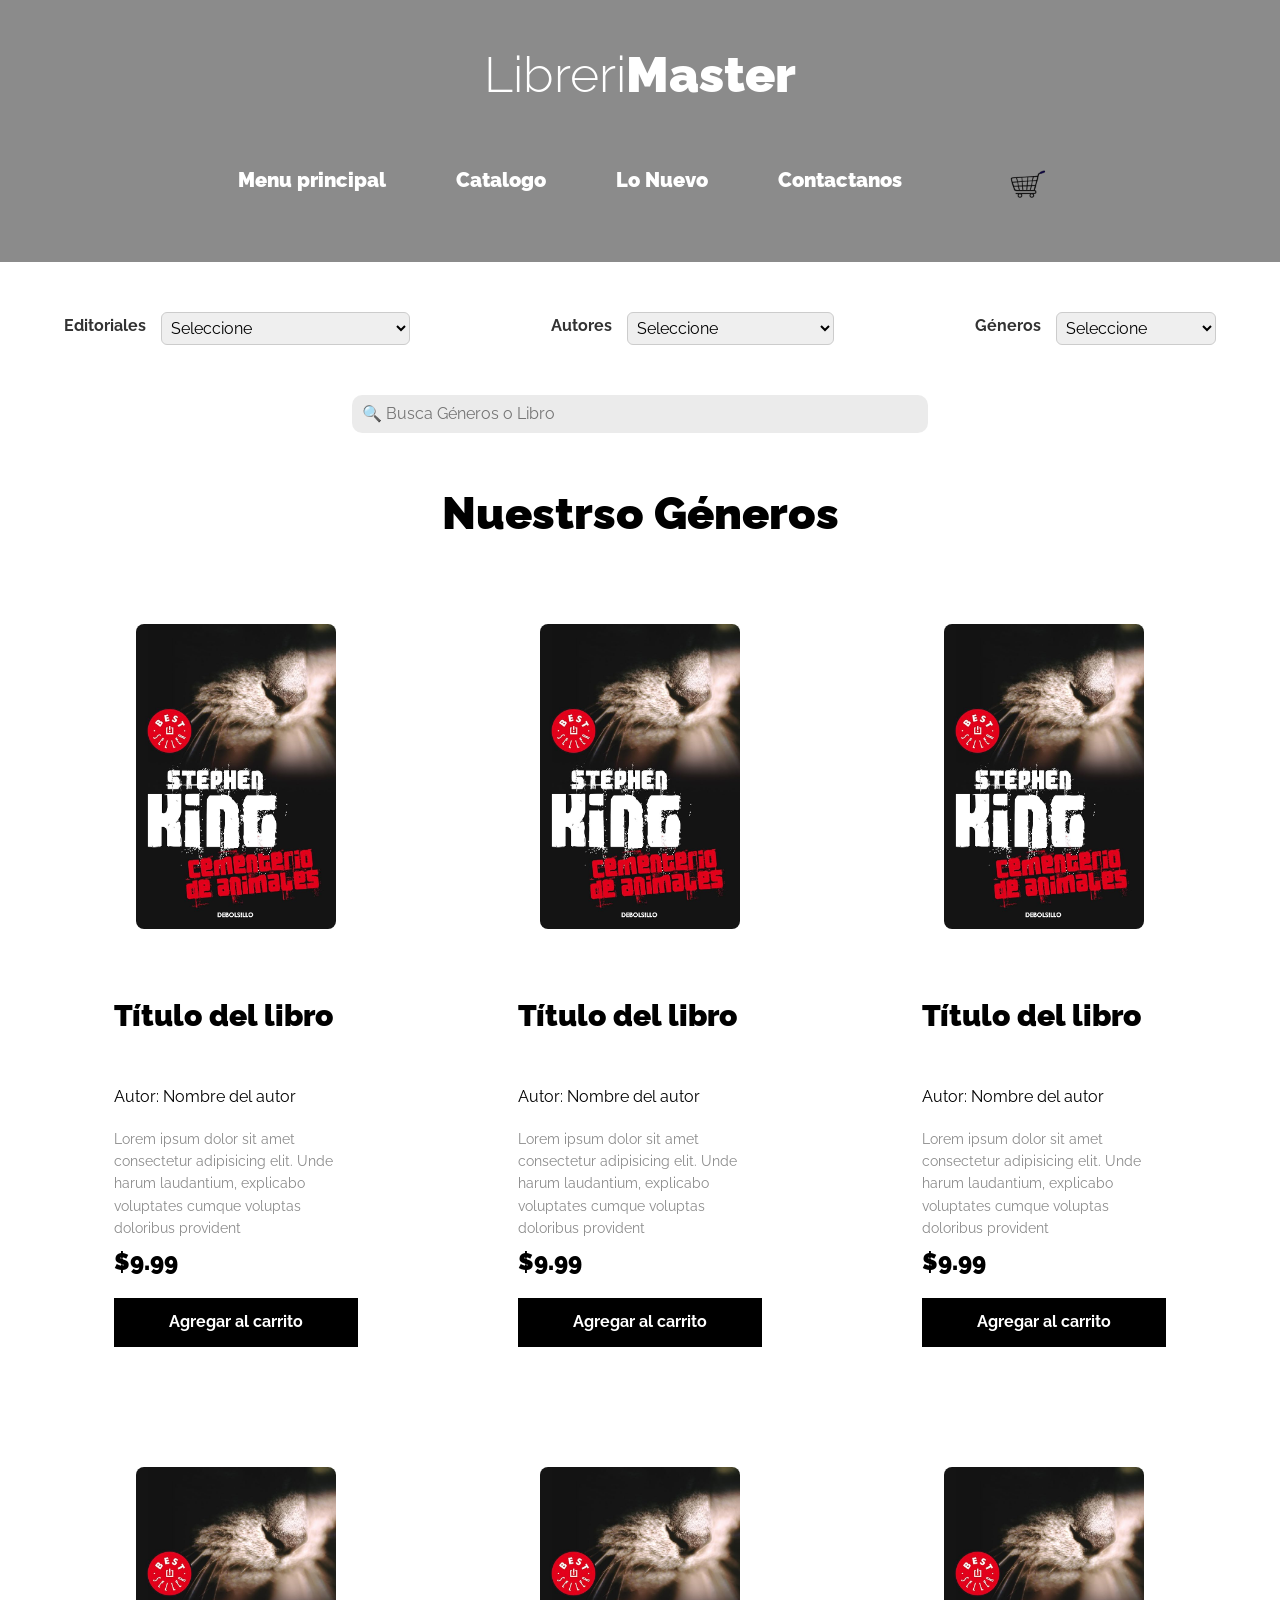
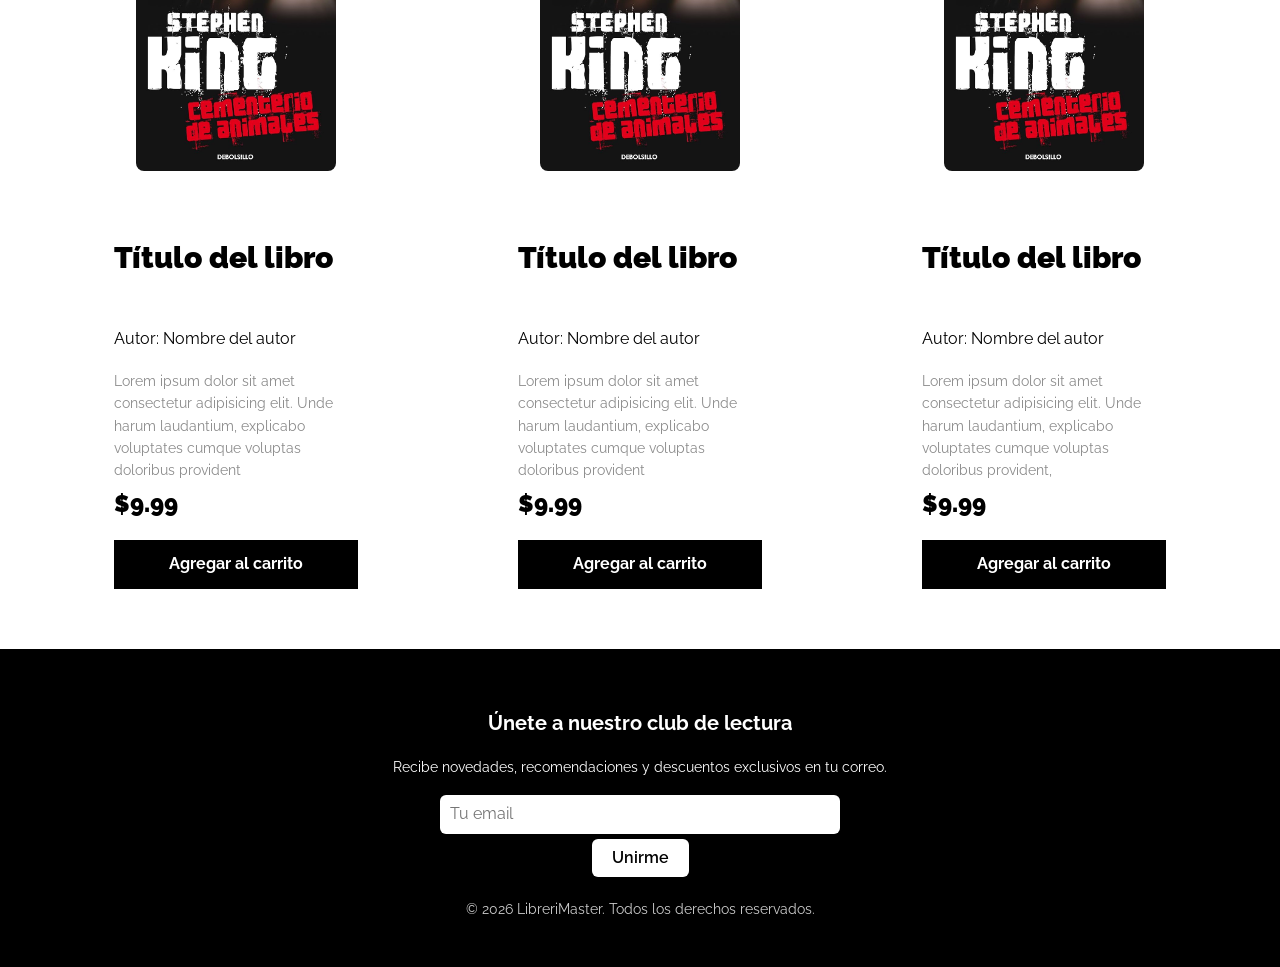
==== Catalogo.html @ dfc2a50f "feat: commit 2" ====
<!DOCTYPE html>
<html lang="en">
<head>
    <meta charset="UTF-8">
    <meta name="viewport" content="width=device-width, initial-scale=1.0">
     <link rel="stylesheet" href="./css/normalize.css">
     <link rel="preconnect" href="https://fonts.googleapis.com">
    <link rel="preconnect" href="https://fonts.gstatic.com" crossorigin>
    <link href="https://fonts.googleapis.com/css2?family=Raleway:ital,wght@0,100..900;1,100..900&display=swap" rel="stylesheet">
    <link rel="stylesheet" href="./css/style.css">
    <title>Document</title>
</head>
<body>
    <header class="contacto-header">
        <div class="contenedor-contacto">
            <div class="barra-contacto">

                <div class="logo">
                    <h1 class="nombre-sitio contacto-title">Libreri<span>Master</span></h1>
                </div>

                <div class="menu">
                    <nav class="navegacion-contacto mt-3">
                        <a class="link-contacto" href="./index.html">Menu principal</a>
                        <a class="link-contacto" href="#">Catalogo</a>
                        <a class="link-contacto" href="#">Lo Nuevo</a>
                        <a class="link-contacto" href="./contacto.html">Contactanos</a>

                    <div class="contenedor-carrito">
                          <ul>
                        <li class="submenu">
                                <img src="./img/7323211845d8baf15fabb4767b88c1b1-removebg-preview.png" width="60px" id="img-carrito">
                                <div id="carrito">
                                        
                                        <table id="lista-carrito" class="u-full-width">
                                            <thead>
                                                <tr>
                                                    <th>Imagen</th>
                                                    <th>Nombre</th>
                                                    <th>Precio</th>
                                                    <th>Cantidad</th>
                                                    <th></th>
                                                </tr>
                                            </thead>
                                            <tbody></tbody>
                                        </table>
                                        
                                          <!-- <a href="#" id="vaciar-carrito" class="button u-full-width">Vaciar Carrito</a> -->
                                          <a href="#"  class="ver-carrito">Ver Carrito</a>
                                       
                                        
                                </div>
                        </li>
                 </ul>
                   </div> <!-- carro  -->
                    </nav>

                

                </div>
            </div>
    </div>
        </div>

      
    </header>

     <section class="contenedor">
        <div class="productos">
            <div class="seleccion">
                   <div class="seleccion_filter">
                    <label for="editorial">Editoriales</label>
                    <select class="u-full-width" id="editorial">
                        <option value="">Seleccione</option>
                        <option value="Penguin Random House">Penguin Random House</option>
                        <option value="Planeta">Planeta</option>
                        <option value="Alfaguara">Alfaguara</option>
                        <option value="Anagrama">Anagrama</option>
                        <option value="Seix Barral">Seix Barral</option>
                        <option value="Siglo XXI Editores">Siglo XXI Editores</option>
                        <option value="Fondo de Cultura Económica">Fondo de Cultura Económica</option>
                        <option value="Sudamericana">Sudamericana</option>
                        <option value="Minotauro">Minotauro</option>
                        <option value="Debolsillo">Debolsillo</option>
                        <option value="Scribner">Scribner</option>
                        <option value="Alba">Alba</option>
                        <option value="Emu">Emu</option>
                    </select>
                </div>

                <div class="seleccion_filter">
                    <label for="autor">Autores</label>
                    <select class="u-full-width" id="autor">
                        <option value="">Seleccione</option>
                        <option value="Gabriel García Márquez">Gabriel García Márquez</option>
                        <option value="Mario Vargas Llosa">Mario Vargas Llosa</option>
                        <option value="Julio Cortázar">Julio Cortázar</option>
                        <option value="Jorge Luis Borges">Jorge Luis Borges</option>
                        <option value="Juan Rulfo">Juan Rulfo</option>
                        <option value="Ramon Amaya Amador">Ramon Amaya Amador</option>
                        <option value="Pablo Neruda">Pablo Neruda</option>
                        <option value="Stephen King">Stephen King</option>
                        <option value="H.P. Lovecraft">H.P. Lovecraft</option>
                        <option value="Carlos Ruiz Zafón">Carlos Ruiz Zafón</option>
                    </select>
                </div>

                <div class="seleccion_filter">
                    <label for="genero">Géneros</label>
                    <select class="u-full-width" id="genero">
                        <option value="">Seleccione</option>
                        <option value="Novela">Novela</option>
                        <option value="Ciencia ficción">Ciencia ficción</option>
                        <option value="Fantasía">Fantasía</option>
                        <option value="Terror">Terror</option>
                        <option value="Misterio">Misterio</option>
                        <option value="Suspenso">Suspenso</option>
                        <option value="Romance">Romance</option>
                        <option value="Historia">Historia</option>
                        <option value="Biografía">Biografía</option>
                        <!-- <option value="Poesía">Poesía</option> -->
                        <!-- <option value="Ensayo">Ensayo</option> -->
                        <option value="Autoayuda">Autoayuda</option>
                        <option value="Filosofía">Filosofía</option>
                        <option value="Literatura clásica">Literatura clásica</option>
                        <option value="Realismo mágico">Realismo mágico</option>
                    </select>
                </div>

                </div>
            <input class="input_buscar" type="text" name="" id="" placeholder="🔍 Busca Géneros o Libro">
            <h2 class="productos__heading">Nuestrso Géneros</h2>
                
            <div class="producto__grid">
                

                <div class="producto"> <!-- producto -->
                  <a href="./chatGptExample.html" class="producto__link">
                  <a href="./chatGptExample.html" class="producto__link">
                    <img class="producto__imagen" src="./img/81I0-9qHm6L._AC_UF894,1000_QL80_.jpg" alt="cementerio de animales">
                  </a>                  </a>
                  <div class="producto__contenido">
                    <h3 class="producto__nombre">Título del libro</h3>
                    <p class="producto__autor">Autor: Nombre del autor</p>
                    <p class="producto__descripcio">
                      Lorem ipsum dolor sit amet consectetur adipisicing elit. Unde harum laudantium, explicabo voluptates cumque voluptas doloribus provident</p>
                    <div class="producto__precios">
                        <p class="producto__precio"> $9.99</p>
                    </div>
                    <button class="producto__boton" data-id="1">Agregar al carrito</button>
                  </div>
                </div> <!-- PRODUCTO !-->

                 <div class="producto"> <!-- producto -->
                  <a href="#" class="producto__link">
                    <img class="producto__imagen" src="./img/81I0-9qHm6L._AC_UF894,1000_QL80_.jpg" alt="cementerio de animales">
                  </a>                  <div class="producto__contenido">
                    <h3 class="producto__nombre">Título del libro</h3>
                    <p class="producto__autor">Autor: Nombre del autor</p>
                    <p class="producto__descripcio">
                      Lorem ipsum dolor sit amet consectetur adipisicing elit. Unde harum laudantium, explicabo voluptates cumque voluptas doloribus provident</p>
                    <div class="producto__precios">
                        <p class="producto__precio"> $9.99</p>
                    </div>
                    <button class="producto__boton" data-id="2">Agregar al carrito</button>
                  </div>
                </div> <!-- PRODUCTO !-->

                 <div class="producto"> <!-- producto -->
                  <a href="#" class="producto__link">
                    <img class="producto__imagen" src="./img/81I0-9qHm6L._AC_UF894,1000_QL80_.jpg" alt="cementerio de animales">
                  </a>                  <div class="producto__contenido">
                    <h3 class="producto__nombre">Título del libro</h3>
                    <p class="producto__autor">Autor: Nombre del autor</p>
                    <p class="producto__descripcio">
                      Lorem ipsum dolor sit amet consectetur adipisicing elit. Unde harum laudantium, explicabo voluptates cumque voluptas doloribus provident</p>
                    <div class="producto__precios">
                        <p class="producto__precio"> $9.99</p>
                    </div>
                    <button class="producto__boton" data-id="3">Agregar al carrito</button>
                  </div>
                </div> <!-- PRODUCTO !-->

                 <div class="producto"> <!-- producto -->
                  <a href="#" class="producto__link">
                    <img class="producto__imagen" src="./img/81I0-9qHm6L._AC_UF894,1000_QL80_.jpg" alt="cementerio de animales">
                  </a>                  <div class="producto__contenido">
                    <h3 class="producto__nombre">Título del libro</h3>
                    <p class="producto__autor">Autor: Nombre del autor</p>
                    <p class="producto__descripcio">
                      Lorem ipsum dolor sit amet consectetur adipisicing elit. Unde harum laudantium, explicabo voluptates cumque voluptas doloribus provident</p>
                    <div class="producto__precios">
                        <p class="producto__precio"> $9.99</p>
                    </div>
                      
                          <button class="producto__boton" data-id="4">Agregar al carrito</button>
                     
                  </div>
                </div> <!-- PRODUCTO !-->

                 <div class="producto"> <!-- producto -->
                  <a href="#" class="producto__link">
                    <img class="producto__imagen" src="./img/81I0-9qHm6L._AC_UF894,1000_QL80_.jpg" alt="cementerio de animales">
                  </a>                  <div class="producto__contenido">
                    <h3 class="producto__nombre">Título del libro</h3>
                    <p class="producto__autor">Autor: Nombre del autor</p>
                    <p class="producto__descripcio">
                      Lorem ipsum dolor sit amet consectetur adipisicing elit. Unde harum laudantium, explicabo voluptates cumque voluptas doloribus provident</p>
                    <div class="producto__precios">
                        <p class="producto__precio"> $9.99</p>
                    </div>
                    <button class="producto__boton" data-id="5">Agregar al carrito</button>
                  </div>
                </div> <!-- PRODUCTO !-->

                 <div class="producto"> <!-- producto -->
                  <a href="#" class="producto__link">
                    <img class="producto__imagen" src="./img/81I0-9qHm6L._AC_UF894,1000_QL80_.jpg" alt="cementerio de animales">
                  </a>                  <div class="producto__contenido">
                    <h3 class="producto__nombre">Título del libro</h3>
                    <p class="producto__autor">Autor: Nombre del autor</p>
                    <p class="producto__descripcio">
                        Lorem ipsum dolor sit amet 
                        consectetur adipisicing elit.
                         Unde harum laudantium, 
                        explicabo voluptates cumque 
                        voluptas doloribus provident,
                        </p>
                    <div class="producto__precios">
                        <p class="producto__precio"> $9.99</p>
                    </div>
                    <button class="producto__boton" data-id="6">Agregar al carrito</button>
                  </div>
                </div> <!-- PRODUCTO !-->

            </div>   <!--PRODUCTO-GRID -->

        </div>
       </section>
       
    </main>

    
   <footer class="footer-simple">
  <div class="footer-simple__contenido contenedor">
    <h4>Únete a nuestro club de lectura</h4>
    <p>Recibe novedades, recomendaciones y descuentos exclusivos en tu correo.</p>
    <form class="footer-simple__form">
      <input type="email" placeholder="Tu email">
      <button type="submit">Unirme</button>
    </form>
    <p class="footer-simple__copy">&copy; 2026 LibreriMaster. Todos los derechos reservados.</p>
  </div>
</footer>
</body>
</html>
---- css/style.css ----
:root {
 --blanco: #ffffff;
 --negro: #000000;
 --gris: #343A40;

 --fuentePrincipal: 'Raleway', sans-serif;
}

html {
    font-size: 62.5%;
    box-sizing: border-box;
}

*, *:before, *:after {
    box-sizing: inherit;
}


body{
    font-family: var(--fuentePrincipal);
    font-size: 1.6rem;
    line-height: 1.8;
}

h1,h2,h3 {
    font-weight: 900;
    margin: 1rem 0 4rem 0;
}


h1 {
    font-size: 4.8rem;
}

h2 {
  font-size: 4.2rem;
}

h3 {
  font-size: 3.2rem;
}

a {
    text-decoration: none;
}

img {
    max-width: 100%;
    display: block;
}
.contenedor {
    max-width: 120rem;
    margin: 0 auto;
    width: 90%;
}

.btn {
    color: var(--negro);
    background-color: #8080804d;
    padding: 1rem 2rem;
    border: none;
    transition: background-color .3s;
    margin-bottom: 2rem;
   
}

.btn:hover {
    background-color: var(--negro);
    color: var(--blanco);
    

} 

/* utilidades */
.text-center {
    text-align: center;
}
.mt-5 {
    margin-top: 5rem;
}

.mt-3 {
    margin-bottom: 3rem;
}


/* header  */

.header {
    min-height: 60rem;
    /* background-image: url(../img/antecedentes-biblioteca_250469-1610.jpg);
    background-repeat: no-repeat;
    background-size: cover;
    background-position: center; */
    background-color: #dfdfdf;
    padding: 5rem 0;
}

@media(min-width: 768px) {
    .header{
        padding: 2rem  0;
    }
}

.contenido-header {
    display: flex;
    flex-direction: column;
    color: var(--blanco);
    height: calc(60rem - 4rem);
    justify-content: space-between;
    background-image: url(../img/condemontecrito-removebg-preview.png);
    background-repeat: no-repeat;
    background-size:auto;
    background-position: center;
}


.nombre-sitio {
    font-weight: 300;
    text-align: center;
    font-size: 3rem;
}

@media(min-width: 768px) {
    .nombre-sitio {
    font-size: 5rem;
}
}

.nombre-sitio span {
    font-weight: 900;
}

@media(min-width: 768px) {
    .barra {
        display: flex;
        align-items: center;
        justify-content: space-between;
    }
}

.menu {
    display: flex;
    flex-direction: column;
    align-items: center;
}

@media(min-width: 768px) {
    .menu {
        align-items: flex-end;
    }
}

.header .link {
    color: var(--blanco);
    font-size: 2rem;
}

.navegacion {
    display: flex;
    flex-direction: column;
    align-items: center;
    width: 100%;
    font-weight: 900;
    font-size: 1.5rem;
}

@media(min-width: 768px) {
    .navegacion {
        flex-direction: row;
    }
}

.navegacion .link {
    padding: .5rem;
    margin-bottom: 1.2rem;
    transition: background-color 400ms;
    width: 100%; 
    text-align: center;
}

@media(min-width: 768px) {
    .navegacion .link{
        padding: 1rem 2rem ;
        width: unset;
    }
}

.navegacion a:hover {
    background-color: rgb(255 255 255 / .5);
    color: var(--negro);
}

.slogan h2 {
    font-size: 2.8rem;
    margin: 2rem 0 0 0;
    text-align: center;
}

.slogan p {
    text-align: center;
    font-size: 1.6rem;
    margin: 0 0 .5rem 0;
}

@media(min-width: 768px){
    .slogan h2 {
        font-size: 3.5rem;
        margin: 0;
        text-align: end;
    }

    .slogan p {
        text-align: end;
        font-size: 2.2rem;
        margin: 0;
    }

}

/* TRABAJANDO CON LOS CARDS */

.productos{
    margin-top: 5rem;
   
}

.producto {
 /* background-color: azure; */
 margin-bottom: 1rem;
}

.productos__heading {
    text-align: center;
    padding: 3rem 0;
    font-size: 4.5rem;
}
@media(min-width: 768px) {
    .producto__grid {
        display: grid;
       grid-template-columns: repeat(auto-fit, minmax(280px, 1fr));
        gap: 6rem;
    }
}


.producto__contenido {
    padding: 5rem;
}
.producto__nombre {
    font-size: 3rem;
}
.producto__descripcio {
    color: #8b8b8b;
    margin: 0;
    font-size: 1.4rem;
    line-height: 1.6;
}

.producto__precios {
    display: flex;
    justify-content: space-between;
}

.producto__precio {
    font-size: 2.4rem;
    color: var(--negro);
    font-weight: 900;
    margin: 0;
}


.producto__boton {
    all: unset;
    background-color: black;
    width: 100%;
    text-align: center;
    color: white;
    padding: 1rem 0;
      margin-top: 1.5rem;
  font-weight: 700;
}



.producto__imagen {
  display: block;          /* Permite centrar con margin auto */
  margin: 0 auto;          /* Centra horizontalmente */
  max-width: 200px;        /* Controla el tamaño máximo */
  height: auto;            /* Mantiene la proporción */
  border-radius: 8px;      /* (Opcional) esquinas redondeadas */
  transition: transform 300ms;
}

.producto:hover .producto__imagen {
  transform: scale(1.05);
}

.contenedor-carrito ul {
    list-style: none;
}



 #carrito {
    display: none;
    position: absolute;
    top: 90%;
    width: 480px;
    right: -170px;
    background: white;
    border: 1px solid #ccc;
    padding: 16px;
    z-index: 100;
    color: black;
}

.submenu {
    position: relative;
}

.submenu:hover #carrito {
    display: flex;
    flex-direction: column;
}

#lista-carrito {
    width: 100%;
    border-collapse: collapse;
}


#lista-carrito th,
#lista-carrito td {
     padding: 10px;
    vertical-align: middle;
    text-align: left;
}

#lista-carrito img {
    width: 50px;
    height: auto;
}

/* #vaciar-carrito {
  border: 1px solid black;
  color: black;
  padding: 0.3rem;
  margin-top: 0.6rem;
} */

.ver-carrito{
    border: 1px solid black;
    color: black;
    padding: 0.3rem;
    margin-top: 0.6rem;
    text-align: center;
}

.btn__all{
    width: 10%;
    padding: 10px;
    text-align: center;
}


.footer-principal {
    /* background-image: url(../img/club_lectura.avif);
    background-repeat: no-repeat;
    background-size: cover; */
    background-color: #000;
    opacity: 1;
    padding: 5rem 2rem;
}



/* CONTACTO  */
.contacto-header {
    display: flex;
    flex-direction: row;
    justify-content: space-evenly;
}

.contenedor-contacto {
    width: 100%;
    background-color:#8b8b8b;
    display: flex;
    flex-direction: column;
    align-items: center;
}

.contacto-title {
        margin: 3rem 0 2rem 0;
        color: white;
}

.navegacion-contacto {
    display: flex;
    flex-direction: row;
    align-items: center;
    width: 100%;
    gap: 4rem;
}


.link-contacto {
    list-style: none;
    color: white;
    padding: 1.5rem;
    margin-bottom: 1.2rem;
    transition: background-color 400ms;
    /* width: 100%;  */
    text-align: center;
    font-weight: 900;
    font-size: 2rem;
}

.link-contacto:hover {
    background-color: rgb(255 255 255 / .5);
    color: var(--negro);
}

.formulario {
    max-width: 60rem;
    margin: 0 auto;
}

.formulario fieldset{
    border: 1px solid black;
    margin-bottom: 2rem;
}

.formulario legend{
    width: 100%;
    background-color: black;
    text-align: center;
    color: #ffff;
    font-weight: 900;
    text-transform: uppercase;
    margin-bottom: 4rem;
}

.campo {
    display: flex;
    /* flex-direction: row; */
    margin-bottom: 1rem;
}

 .campo label {
    flex-basis: 10rem;
}


/* .campo input[type="text"],
.campo input[type="email"],
.campo input[type="tel"] */
.campo input:not([type="radio"]),
.campo textarea,
.campo select {
    flex: 1;
    border: 1px solid #e1e1e1;
    padding: 1rem;
}

.main .title{
    text-align: center;
    font-weight: 300;
}


.footer-simple {
    background-color: #000;
    color: #fff;
    padding: 3rem 2rem;
    text-align: center;
}

.footer-simple__contenido h4 {
    font-size: 2rem;
    margin-bottom: 1rem;
}

.footer-simple__contenido p {
    font-size: 1.4rem;
    margin-bottom: 1.5rem;
}

.footer-simple__form {
    display: flex;
    flex-direction: column;
    align-items: center;
    gap: 0.5rem;
    margin-bottom: 2rem;
}

.footer-simple__form input {
    padding: 1rem;
    border-radius: 6px;
    border: none;
    outline: none;
    width: 70%;
    max-width: 400px;
}

.footer-simple__form button {
    padding: 1rem 2rem;
    border-radius: 6px;
    border: none;
    background-color: #fff;
    color: #000;
    font-weight: 600;
    cursor: pointer;
    transition: background-color 0.2s ease, transform 0.2s ease;
}

.footer-simple__form button:hover {
    background-color: #eaeaea;
    transform: translateY(-2px);
}

.footer-simple__copy {
    font-size: 1.2rem;
    color: #ccc;
}

.input_buscar{
    display: flex;
    margin: 0 auto;
    padding: 1rem;
    width: 50%;
    border-radius: 1rem;
    border: none;
    background-color:  #00000014;
}
  
.seleccion {
    display: flex;
    flex-direction: row;
    justify-content: space-between;
    margin: 5rem 0 ;
}
.seleccion_filter{
    display: flex;
    flex-direction: row;
    gap: 1.5rem;
}

.seleccion_filter label {
    margin-bottom: 0.3rem;
    font-weight: bold;
    color: #333;
}

.seleccion_filter select {
    padding: 0.5rem;
    border-radius: 6px;
    border: 1px solid #ccc;
    cursor: pointer;
}

.u-full-width {
    width: 100%;
}
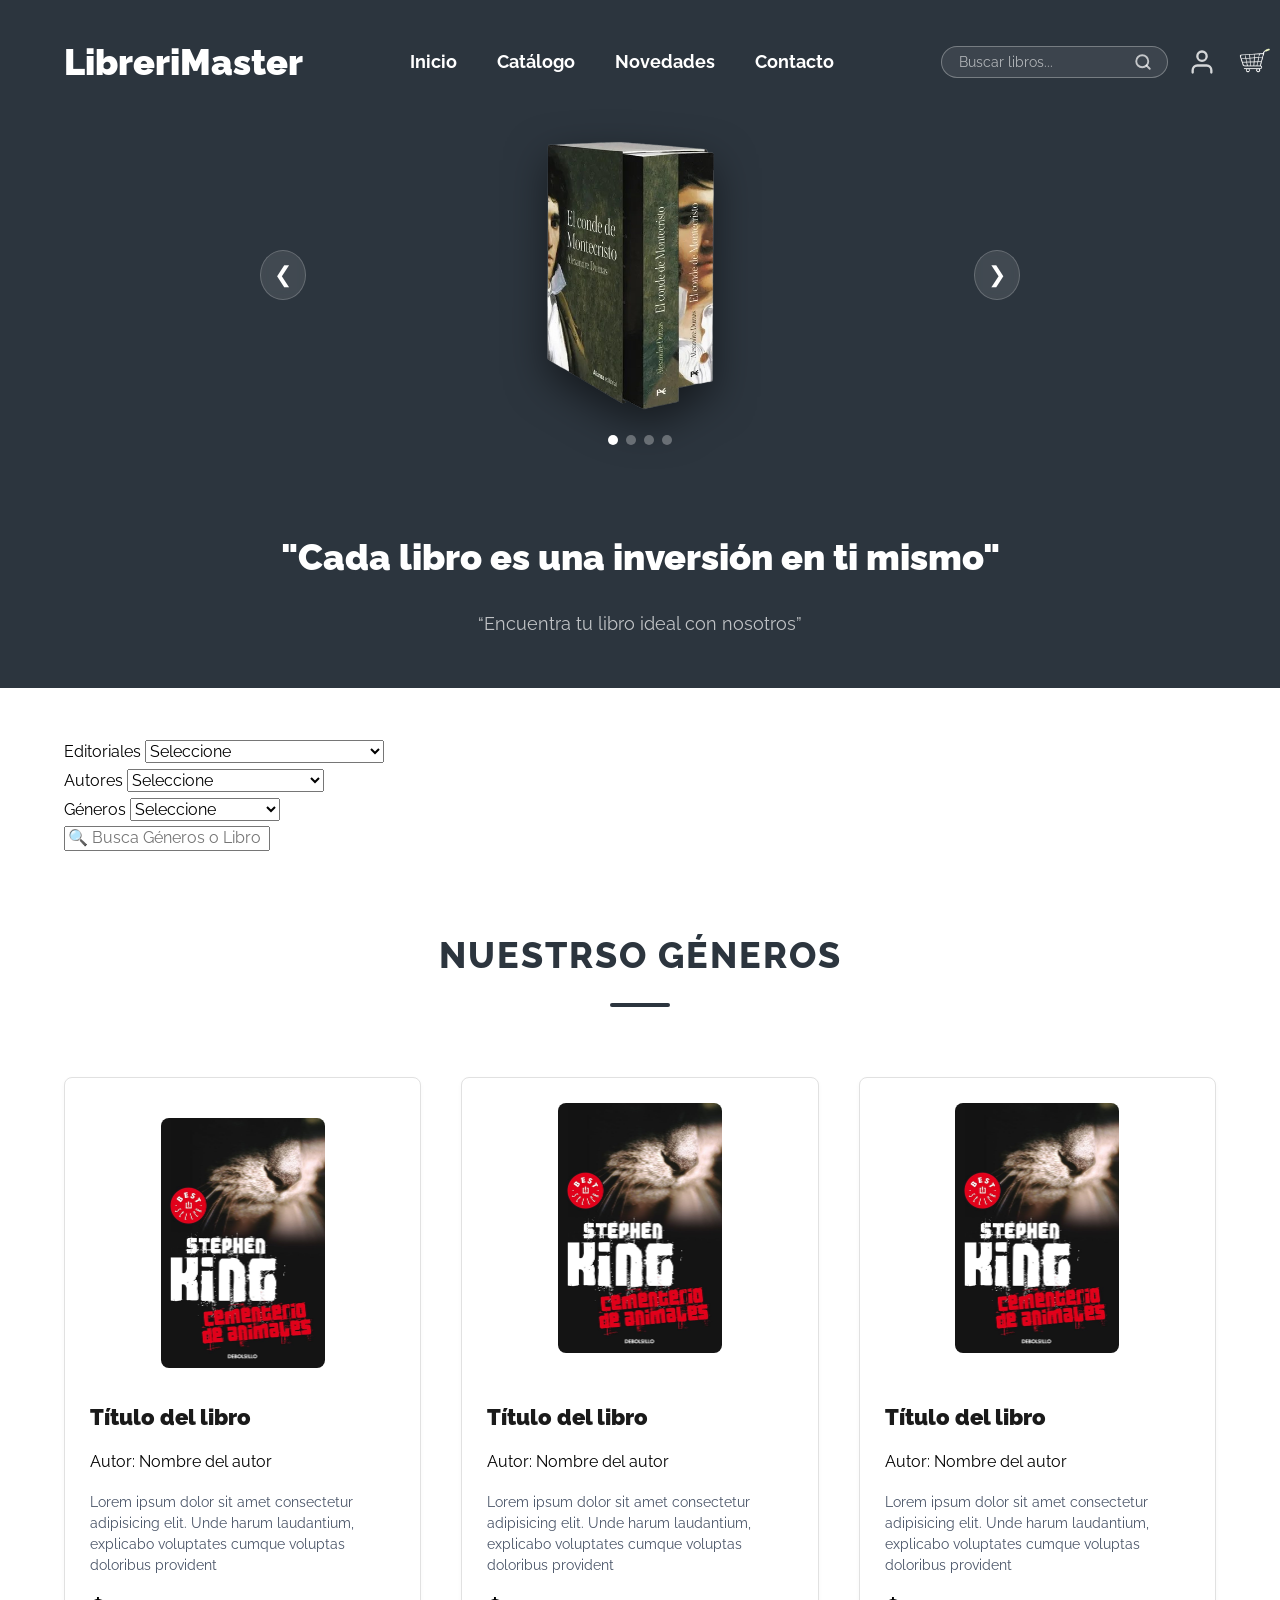
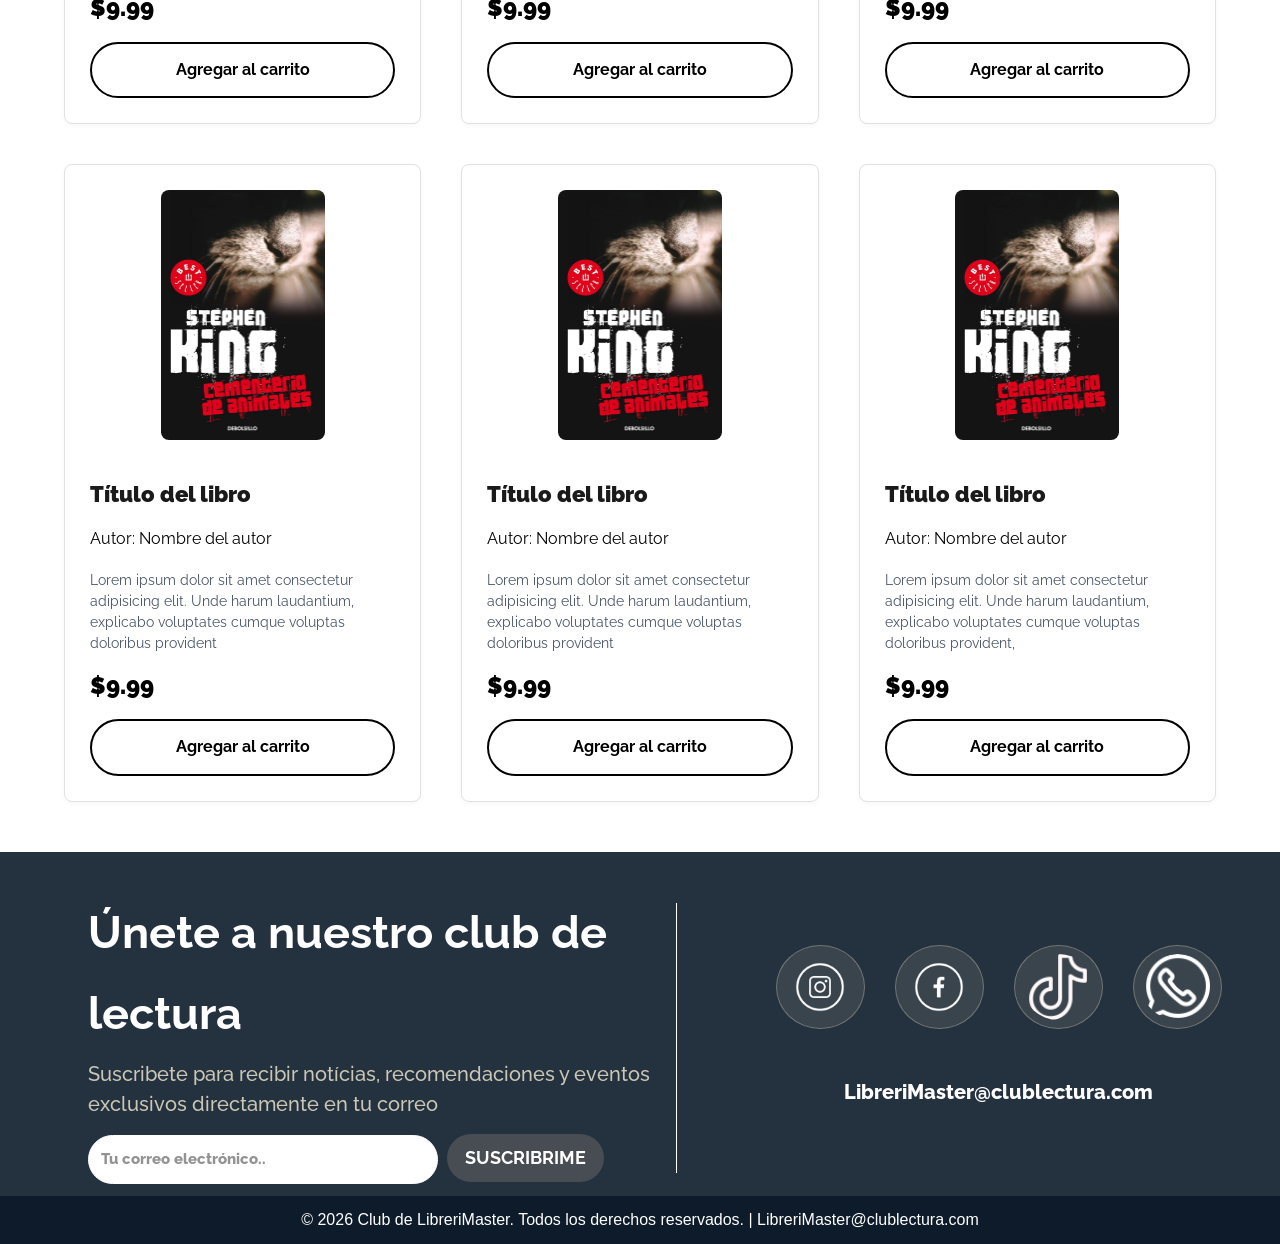
==== commit 1140bea3: "cambios en el css" ====
--- a/Catalogo.html
+++ b/Catalogo.html
@@ -11,27 +11,41 @@
     <title>Document</title>
 </head>
 <body>
-    <header class="contacto-header">
-        <div class="contenedor-contacto">
-            <div class="barra-contacto">
-
-                <div class="logo">
-                    <h1 class="nombre-sitio contacto-title">Libreri<span>Master</span></h1>
-                </div>
-
-                <div class="menu">
-                    <nav class="navegacion-contacto mt-3">
-                        <a class="link-contacto" href="./index.html">Menu principal</a>
-                        <a class="link-contacto" href="#">Catalogo</a>
-                        <a class="link-contacto" href="#">Lo Nuevo</a>
-                        <a class="link-contacto" href="./contacto.html">Contactanos</a>
-
-                    <div class="contenedor-carrito">
-                          <ul>
-                        <li class="submenu">
-                                <img src="./img/7323211845d8baf15fabb4767b88c1b1-removebg-preview.png" width="60px" id="img-carrito">
-                                <div id="carrito">
-                                        
+     <header class="header">
+    <div class="contenedor contenido-header">
+        <div class="barra">
+            <!-- 1. LOGO -->
+            <div class="logo">
+                 <a href="index.html"><h1 class="nombre-sitio">Libreri<span>Master</span></h1></a> 
+            </div>
+
+            <!-- 2. NAVEGACIÓN (Simplificada y corregida) -->
+            <nav class="navegacion">
+                <a class="link" href="index.html">Inicio</a>
+                <a class="link" href="Catalogo.html">Catálogo</a>
+                <a class="link" href="#">Novedades</a>
+                <a class="link" href="./contacto.html">Contacto</a>
+            </nav>
+
+            <!-- 3. BLOQUE DERECHO (Buscador + Carrito + Login integrados) -->
+            <div class="bloque-derecho">
+                <form class="busqueda-moderna">
+                    <input type="text" placeholder="Buscar libros...">
+                    <button type="submit">
+                        <svg xmlns="http://www.w3.org/2000/svg" viewBox="0 0 24 24" fill="none" stroke="currentColor" stroke-width="2.5" stroke-linecap="round" stroke-linejoin="round" class="lupa-blanca">
+                            <circle cx="11" cy="11" r="8"></circle>
+                            <line x1="21" y1="21" x2="16.65" y2="16.65"></line>
+                        </svg>
+                    </button>
+                </form>
+
+                <div class="interacciones-header">
+                    <!-- Contenedor Carrito -->
+                    <div class="carritos-header">
+                        <div class="contenedor-carrito">
+                            <ul>
+                                <li class="submenu">
+                                    <div id="carrito">
                                         <table id="lista-carrito" class="u-full-width">
                                             <thead>
                                                 <tr>
@@ -44,26 +58,57 @@
                                             </thead>
                                             <tbody></tbody>
                                         </table>
-                                        
-                                          <!-- <a href="#" id="vaciar-carrito" class="button u-full-width">Vaciar Carrito</a> -->
-                                          <a href="#"  class="ver-carrito">Ver Carrito</a>
-                                       
-                                        
-                                </div>
-                        </li>
-                 </ul>
-                   </div> <!-- carro  -->
-                    </nav>
-
-                
-
-                </div>
-            </div>
+                                        <a href="#" class="ver-carrito">Ver Carrito</a>
+                                    </div>
+                                </li>
+                            </ul>
+                        </div>
+
+                        <div class="contenedor-carrito-dos">
+                            <img src="./img/7323211845d8baf15fabb4767b88c1b1-removebg-preview.png" width="35px" alt="Carrito">
+                        </div>
+                    </div>
+
+                    <!-- NUEVO: Botón de Inicio de Sesión -->
+                    <a href="#" class="login-header" aria-label="Iniciar Sesión">
+                        <svg xmlns="http://www.w3.org/2000/svg" viewBox="0 0 24 24" fill="none" stroke="currentColor" stroke-width="2" stroke-linecap="round" stroke-linejoin="round">
+                            <path d="M20 21v-2a4 4 0 0 0-4-4H8a4 4 0 0 0-4 4v2"></path>
+                            <circle cx="12" cy="7" r="4"></circle>
+                        </svg>
+                    </a>
+                </div>
+            </div>
+        </div>
+
+        <!-- CARRUSEL CENTRAL (Se mantiene intacto con tu imagen de Montecristo) -->
+        <div class="carrusel-contenedor">
+            <button class="flecha-carrusel prev" aria-label="Anterior">
+                <span>&#10094;</span>
+            </button>
+            
+            <div class="carrusel-imagen-wrapper">
+                <img src="../img/condemontecrito-removebg-preview.png" class="libro-central" alt="El Conde de Montecristo">
+            </div>
+
+            <button class="flecha-carrusel next" aria-label="Siguiente">
+                <span>&#10095;</span>
+            </button>
+
+            <div class="carrusel-dots">
+                <span class="dot active"></span>
+                <span class="dot"></span>
+                <span class="dot"></span>
+                <span class="dot"></span>
+            </div>
+        </div>
+
+        <!-- SLOGAN -->
+        <div class="slogan">
+            <h2>"Cada libro es una inversión en ti mismo"</h2>
+            <p>“Encuentra tu libro ideal con nosotros”</p>
+        </div>
     </div>
-        </div>
-
-      
-    </header>
+</header>
 
      <section class="contenedor">
         <div class="productos">
@@ -241,16 +286,49 @@
     </main>
 
     
-   <footer class="footer-simple">
-  <div class="footer-simple__contenido contenedor">
-    <h4>Únete a nuestro club de lectura</h4>
-    <p>Recibe novedades, recomendaciones y descuentos exclusivos en tu correo.</p>
-    <form class="footer-simple__form">
-      <input type="email" placeholder="Tu email">
-      <button type="submit">Unirme</button>
-    </form>
-    <p class="footer-simple__copy">&copy; 2026 LibreriMaster. Todos los derechos reservados.</p>
-  </div>
-</footer>
+    <footer class="footer">
+        <div class="Lectura">
+            <div class="lectura__parent">
+                <h2 class="Lectura__heading">Únete a nuestro club de lectura</h2>
+                <p class="lectura_descripcion">Suscribete para recibir notícias, recomendaciones y eventos exclusivos directamente en tu correo</p>
+            </div>
+            <form class="formulario" action="">
+                    <label class="formulario__label" for="correo"></label>
+                    <input class="formulario__email" placeholder="Tu correo electrónico.." type="email" id="correo">
+                    <button class="formulario__boton">SUSCRIBRIME</button>
+            </form>
+        </div>
+
+        
+        
+            <div class="media">
+
+                <nav class="media__nav">
+                    <a class="media__social" href="#">
+                        <img src="./img/blancoinstagra-removebg-preview.png" alt="">
+                        
+                    </a>
+                    <a class="media__social" href="#">
+                        <img src="./img/blancoFace-removebg-preview.png" alt="">
+                        
+                    </a>
+                    <a class="media__social" href="#">
+                        <img src="./img/tik-tok.png" alt="">
+                        
+                    </a>
+                    <a class="media__social" href="#">
+                        <img src="./img/chat.png" alt="">
+                        
+                    </a>
+                    
+                </nav>
+                <p class="media__correo">LibreriMaster@clublectura.com</p>
+            </div>
+
+       
+        
+    </footer>
+    <p class="footer-simple__copy">&copy; 2026 Club de LibreriMaster. Todos los derechos reservados. | LibreriMaster@clublectura.com</p>
+
 </body>
 </html>
--- a/css/style.css
+++ b/css/style.css
@@ -86,180 +86,419 @@
 
 /* header  */
 
+
 .header {
+    min-height: 65rem;
+    background-color: #2c353e; /* fondo oscuro */
+    padding: 3rem 0;
+    display: block;
+}
+
+/* header contacto  */
+.header__contacto {
+    /* min-height: 65rem; */
+    background-color: #2c353e;
+    padding: 3rem 0;
+    display: block;
+}
+
+.contenido-header {
+    display: flex;
+    flex-direction: column;
+    color: var(--blanco);
+    height: 100%;
     min-height: 60rem;
-    /* background-image: url(../img/antecedentes-biblioteca_250469-1610.jpg);
-    background-repeat: no-repeat;
-    background-size: cover;
-    background-position: center; */
-    background-color: #dfdfdf;
-    padding: 5rem 0;
-}
-
-@media(min-width: 768px) {
-    .header{
-        padding: 2rem  0;
+    justify-content: space-between;
+    background-image: none; 
+}
+
+
+/* .contenido-header contacto  */
+.contenido-header--contacto {
+    display: flex;
+    flex-direction: column;
+    color: var(--blanco);
+    height: 100%;
+    /* min-height: 60rem; */
+    justify-content: space-between;
+    background-image: none;
+}
+
+.barra {
+    display: flex;
+    flex-direction: column;
+    align-items: center;
+    gap: 2rem;
+    width: 100%;
+}
+
+@media(min-width: 992px) {
+    .barra {
+        flex-direction: row;
+        justify-content: space-between;
+        align-items: center;
+        gap: 3rem;
     }
 }
 
-.contenido-header {
-    display: flex;
-    flex-direction: column;
-    color: var(--blanco);
-    height: calc(60rem - 4rem);
-    justify-content: space-between;
-    background-image: url(../img/condemontecrito-removebg-preview.png);
-    background-repeat: no-repeat;
-    background-size:auto;
-    background-position: center;
-}
-
-
 .nombre-sitio {
-    font-weight: 300;
-    text-align: center;
-    font-size: 3rem;
-}
-
-@media(min-width: 768px) {
-    .nombre-sitio {
-    font-size: 5rem;
-}
-}
-
-.nombre-sitio span {
-    font-weight: 900;
-}
-
-@media(min-width: 768px) {
-    .barra {
-        display: flex;
-        align-items: center;
-        justify-content: space-between;
-    }
-}
-
-.menu {
-    display: flex;
-    flex-direction: column;
-    align-items: center;
-}
-
-@media(min-width: 768px) {
-    .menu {
-        align-items: flex-end;
-    }
-}
-
-.header .link {
-    color: var(--blanco);
-    font-size: 2rem;
-}
-
+    margin: 0;
+    color: var(--blanco);
+    font-size: 3.6rem;
+}
+
+/* menu  navegación */
 .navegacion {
     display: flex;
     flex-direction: column;
     align-items: center;
-    width: 100%;
-    font-weight: 900;
-    font-size: 1.5rem;
-}
-
-@media(min-width: 768px) {
+    font-weight: 700;
+    font-size: 1.8rem;
+}
+
+@media(min-width: 992px) {
     .navegacion {
         flex-direction: row;
-    }
-}
-
-.navegacion .link {
-    padding: .5rem;
-    margin-bottom: 1.2rem;
-    transition: background-color 400ms;
-    width: 100%; 
-    text-align: center;
-}
-
-@media(min-width: 768px) {
-    .navegacion .link{
-        padding: 1rem 2rem ;
-        width: unset;
-    }
-}
-
-.navegacion a:hover {
-    background-color: rgb(255 255 255 / .5);
-    color: var(--negro);
-}
-
-.slogan h2 {
-    font-size: 2.8rem;
-    margin: 2rem 0 0 0;
-    text-align: center;
-}
-
-.slogan p {
-    text-align: center;
-    font-size: 1.6rem;
-    margin: 0 0 .5rem 0;
-}
-
-@media(min-width: 768px){
-    .slogan h2 {
-        font-size: 3.5rem;
-        margin: 0;
-        text-align: end;
-    }
-
-    .slogan p {
-        text-align: end;
-        font-size: 2.2rem;
+        justify-content: center;
         margin: 0;
     }
-
-}
-
-/* TRABAJANDO CON LOS CARDS */
-
-.productos{
-    margin-top: 5rem;
-   
+}
+
+.navegacion .link {
+    color: var(--blanco);
+    padding: 1rem 2rem;
+    transition: background-color 300ms, color 300ms;
+    text-align: center;
+}
+
+.navegacion a:hover {
+    background-color: rgba(255, 255, 255, 0.15);
+    color: var(--blanco);
+    border-radius: 6px;
+}
+
+.bloque-derecho {
+    display: flex;
+    flex-direction: column;
+    align-items: center;
+    gap: 2rem;
+    width: 100%;
+}
+
+@media(min-width: 992px) {
+    .bloque-derecho {
+        flex-direction: row;
+        justify-content: flex-end;
+        align-items: center;
+        width: auto;
+    }
+}
+
+/* estilos del Buscador  */
+.busqueda-moderna {
+    display: flex;
+    align-items: center;
+    border: 1px solid rgba(255, 255, 255, 0.3);
+    border-radius: 20px; 
+    padding: 0.6rem 1.5rem;
+    background-color: rgba(255, 255, 255, 0.08);
+    width: 100%;
+    max-width: 280px;
+    transition: border-color 0.3s;
+}
+
+.busqueda-moderna:focus-within {
+    border-color: var(--blanco);
+}
+
+.busqueda-moderna input[type="text"] {
+    background: none;
+    border: none;
+    color: var(--blanco);
+    font-size: 1.4rem;
+    outline: none;
+    width: 100%;
+}
+
+.busqueda-moderna input[type="text"]::placeholder {
+    color: rgba(255, 255, 255, 0.6);
+}
+
+.busqueda-moderna button {
+    background: none;
+    border: none;
+    cursor: pointer;
+    padding: 0;
+    display: flex;
+    align-items: center;
+}
+
+.lupa-blanca {
+    width: 1.8rem;
+    height: 1.8rem;
+    color: rgba(255, 255, 255, 0.7);
+    transition: transform 0.2s, color 0.2s;
+}
+
+.busqueda-moderna button:hover .lupa-blanca {
+    transform: scale(1.1);
+    color: var(--blanco);
+}
+
+/* Grupo de Carrito e Inicio de Sesión */
+.interacciones-header {
+    display: flex;
+    align-items: center;
+    gap: 2rem;
+}
+
+.carritos-header {
+    display: flex;
+    align-items: center;
+    position: absolute;
+    z-index: 9;
+}
+
+.contenedor-carrito-dos img {
+    cursor: pointer;
+    transition: transform 0.2s;
+    filter: invert(1); /*  icono  carrito negro a blanco puro */
+    width: 9rem;
+}
+
+.contenedor-carrito-dos img:hover {
+    transform: scale(1.1);
+}
+
+/* estilos boton de login */
+.login-header {
+    color: rgba(255, 255, 255, 0.8);
+    display: flex;
+    align-items: center;
+    justify-content: center;
+    transition: color 0.2s, transform 0.2s;
+}
+
+.login-header svg {
+    width: 2.8rem;
+    height: 2.8rem;
+}
+
+.login-header:hover {
+    color: var(--blanco);
+    transform: scale(1.1);
+}
+
+/* 
+   Estilos del Carrusel
+ */
+
+.carrusel-contenedor {
+    position: relative;
+    display: flex;
+    align-items: center;
+    justify-content: space-between;
+    width: 100%;
+    max-width: 80rem;
+    margin: 4rem auto;
+    padding: 0 2rem;
+}
+
+.carrusel-imagen-wrapper {
+    display: flex;
+    justify-content: center;
+    align-items: center;
+    width: 100%;
+    min-height: 28rem;
+}
+
+.libro-central {
+    max-height: 28rem;
+    width: auto;
+    object-fit: contain;
+    filter: drop-shadow(0px 15px 20px rgba(0, 0, 0, 0.5));
+    animation: fadeIn 0.5s ease-in-out;
+}
+
+.flecha-carrusel {
+    background-color: rgba(255, 255, 255, 0.1);
+    border: 1px solid rgba(255, 255, 255, 0.2);
+    border-radius: 50%;
+    width: 5rem;
+    height: 5rem;
+    display: flex;
+    align-items: center;
+    justify-content: center;
+    cursor: pointer;
+    color: var(--blanco);
+    font-size: 2.2rem;
+    transition: background-color 0.3s, transform 0.2s;
+    z-index: 10;
+    backdrop-filter: blur(4px);
+}
+
+.flecha-carrusel:hover {
+    background-color: var(--blanco);
+    color: #2c353e;
+    transform: scale(1.1);
+}
+
+.carrusel-dots {
+    position: absolute;
+    bottom: -3rem;
+    left: 50%;
+    transform: translateX(-50%);
+    display: flex;
+    gap: 0.8rem;
+}
+
+.dot {
+    width: 1rem;
+    height: 1rem;
+    background-color: rgba(255, 255, 255, 0.3);
+    border-radius: 50%;
+    cursor: pointer;
+    transition: background-color 0.3s;
+}
+
+.dot.active, .dot:hover {
+    background-color: var(--blanco);
+}
+
+@keyframes fadeIn {
+    from { opacity: 0; transform: scale(0.95); }
+    to { opacity: 1; transform: scale(1); }
+}
+
+.slogan {
+    margin-top: 6rem;
+    text-align: center;
+}
+
+.slogan h2 {
+    color: var(--blanco);
+    font-size: 3.6rem;
+    margin-bottom: 1rem;
+}
+
+.slogan p {
+    color: rgba(255, 255, 255, 0.7);
+    font-size: 1.8rem;
+}
+
+/* Seccion de las cards */
+
+
+.productos {
+    margin: 5rem 0;
+}
+
+.productos__heading {
+    text-align: center;
+    padding: 6rem 0 3rem 0;
+    font-size: 3.6rem;
+    font-weight: 800;
+    text-transform: uppercase;
+    letter-spacing: 0.2rem;
+    color: #2c353e; 
+    position: relative;
+    margin-bottom: 4rem;
+}
+
+.productos__heading::after {
+    content: '';
+    display: block;
+    width: 60px;
+    height: 4px;
+    background-color: #2c353e;
+    margin: 1.5rem auto 0 auto;
+    border-radius: 2px;
+}
+
+.producto__grid {
+    display: grid;
+    grid-template-columns: repeat(auto-fit, minmax(280px, 1fr));
+    gap: 4rem; 
+    align-items: stretch; 
 }
 
 .producto {
- /* background-color: azure; */
- margin-bottom: 1rem;
-}
-
-.productos__heading {
-    text-align: center;
-    padding: 3rem 0;
-    font-size: 4.5rem;
-}
-@media(min-width: 768px) {
-    .producto__grid {
-        display: grid;
-       grid-template-columns: repeat(auto-fit, minmax(280px, 1fr));
-        gap: 6rem;
-    }
-}
-
+    background-color: #ffffff;
+    border: 1px solid #e1e1e1;
+    border-radius: 8px;
+    padding: 2.5rem;
+    margin-bottom: 1rem;
+    
+    display: flex;
+    flex-direction: column;
+    justify-content: space-between; 
+    height: 100%; 
+    box-shadow: 0 2px 5px rgba(0,0,0,0.03);
+    transition: transform 300ms, box-shadow 300ms;
+}
+
+.producto:hover {
+    transform: translateY(-5px);
+    box-shadow: 0 12px 24px rgba(0,0,0,0.08);
+}
+
+
+.producto__link {
+    display: block;
+    text-align: center;
+    margin-bottom: 1rem;
+}
+
+.producto__imagen {
+    display: block;
+    margin: 0 auto;
+    max-width: 100%;
+    height: 250px; 
+    object-fit: contain; 
+    border-radius: 8px;
+}
+
+.producto:hover .producto__imagen {
+    transform: none; 
+}
+
+.producto__detalles {
+    display: flex;
+    flex-direction: column;
+    flex-grow: 1; 
+}
 
 .producto__contenido {
-    padding: 5rem;
-}
+    padding-top: 1rem;
+}
+
 .producto__nombre {
-    font-size: 3rem;
-}
+    font-size: 2.2rem;
+    font-weight: 900;
+    margin: 1rem 0 0.5rem 0;
+    color: #1a1a1a;
+    line-height: 1.3;
+}
+
 .producto__descripcio {
-    color: #8b8b8b;
-    margin: 0;
+    color: #4a5568; 
+    margin: 0 0 1rem 0;
     font-size: 1.4rem;
-    line-height: 1.6;
+    line-height: 1.5;
+}
+
+.producto__compra {
+    margin-top: auto; 
+    width: 100%;
+    padding-top: 1.5rem;
+    border-top: 1px solid #f1f3f5; 
 }
 
 .producto__precios {
     display: flex;
     justify-content: space-between;
+    align-items: center;
+    margin-bottom: 1.2rem;
 }
 
 .producto__precio {
@@ -269,31 +508,29 @@
     margin: 0;
 }
 
-
+/* Botón de Acción Principal Modernizado */
 .producto__boton {
     all: unset;
-    background-color: black;
-    width: 100%;
-    text-align: center;
-    color: white;
-    padding: 1rem 0;
-      margin-top: 1.5rem;
-  font-weight: 700;
-}
-
-
-
-.producto__imagen {
-  display: block;          /* Permite centrar con margin auto */
-  margin: 0 auto;          /* Centra horizontalmente */
-  max-width: 200px;        /* Controla el tamaño máximo */
-  height: auto;            /* Mantiene la proporción */
-  border-radius: 8px;      /* (Opcional) esquinas redondeadas */
-  transition: transform 300ms;
-}
-
-.producto:hover .producto__imagen {
-  transform: scale(1.05);
+    /* background-color: var(--negro); */
+    width: 100%;
+    text-align: center;
+    /* color: var(--blanco); */
+    padding: 1.2rem 0;
+    font-weight: 700;
+    cursor: pointer;
+    border-radius: 4rem;
+    box-sizing: border-box;
+    transition: background-color 250ms, transform 150ms;
+    border: 2px black solid;
+}
+
+.producto__boton:hover {
+    background-color: #2c353e; 
+    color: var(--blanco);
+}
+
+.producto__boton:active {
+    transform: scale(0.98); 
 }
 
 .contenedor-carrito ul {
@@ -421,10 +658,10 @@
     color: var(--negro);
 }
 
-.formulario {
-    max-width: 60rem;
-    margin: 0 auto;
-}
+
+/* footer */
+
+
 
 .formulario fieldset{
     border: 1px solid black;
@@ -469,96 +706,206 @@
 }
 
 
-.footer-simple {
-    background-color: #000;
-    color: #fff;
+
+
+.footer {
+    background-color: #0d1b2a;
+    background-size: cover;
+    background-position: center;
+    color: var(--color-crema);
     padding: 3rem 2rem;
-    text-align: center;
-}
-
-.footer-simple__contenido h4 {
+    height: 38.2vh;
+    display: grid;
+    grid-template-columns: 1fr;
+    gap: 3rem;
+    align-items: center;
+    margin: 0 auto;
+    opacity: .9;
+}
+
+/* Cambio a 2 columnas en pantallas grandes (Escritorio) */
+@media (min-width: 768px) {
+    .footer {
+        grid-template-columns: 1.2fr 0.8fr;
+        padding: 4rem;
+        gap: 4rem;
+    }
+}
+
+/* ==========================================================================
+   Sección Izquierda: Club de Lectura y Formulario
+   ========================================================================== */
+.Lectura {
+    display: flex;
+    flex-direction: column;
+    gap: 1.5rem;
+    margin: 0 auto;
+    max-width: 60rem;
+}
+
+.Lectura__heading {
+    font-size: 4rem;
+    margin: 0 0 0.5rem 0;
+    color: var(--blanco);
+    font-weight: 700;
+}
+.lectura_descripcion {
+    font-size: 1rem;
+    margin: 0;
+    color: rgba(244, 235, 208, 0.8); /* Crema con un poco de transparencia */
+    line-height: 1.5;
+    font-family: var(--fuentePrincipal);
+
+}
+
+@media (min-width: 768px) {
+    .Lectura__heading {
+        font-size: 4.5rem;
+    }
+
+    .lectura_descripcion {
+        font-size: 2rem;
+        font-weight: 500;
+    }
+}
+
+
+/* Formulario */
+.formulario div {
+    display: flex;
+    flex-direction: column;
+    gap: 1rem;
+    width: 100%;
+}
+
+@media (min-width: 480px) {
+    .formulario div {
+        flex-direction: row; /* Input y Botón en la misma línea */
+        align-items: center;
+    }
+}
+
+.formulario__email {
+    padding: 1.5rem 1.2rem;
+    border: 1px solid var(--blanco);
+    border-radius: 25px; /* Bordes redondeados del diseño */
+    background-color: var(--blanco);
+    color: var(--color-texto-oscuro);
+    font-size: 1.5rem;
+    outline: none;
+    font-weight: 800;
+    width: 35rem;
+}
+
+.formulario__email::placeholder {
+    color: #888;
+}
+
+.formulario__boton {
+    padding: 1.4rem 1.8rem;
+    background-color: var(--gris);
+    color: var(--blanco);
+    border: none;
+    border-radius: 25px;
+    font-size: 1.8rem;
+    font-weight: bold;
+    cursor: pointer;
+    transition: background 0.3s ease, transform 0.2s ease;
+    white-space: nowrap;
+    margin-left: 0.5rem;
+}
+
+.formulario__boton:hover {
+    background-color: #d49859;
+    color: var(--negro);
+    transform: translateY(-2px);
+}
+
+/* ==========================================================================
+   Sección Derecha: Redes Sociales (Media)
+   ========================================================================== */
+.media {
+    display: flex;
+    flex-wrap: wrap;
+    justify-content: center;
+    gap: 1.5rem;
+}
+
+@media (min-width: 768px) {
+    .media {
+        justify-content: center;
+        display: flex;
+        flex-direction: column;
+        height: 30vh;
+        border-left: .1px solid white;
+        align-items: center;
+        margin-left: -10rem;
+        padding-left: 8rem;
+    }
+
+    .media__nav {
+        display: flex;
+        flex-direction: row;
+        gap: 3rem;
+        margin-bottom: 1rem;
+    }
+}
+
+.media__correo {
+    color: var(--blanco);
     font-size: 2rem;
-    margin-bottom: 1rem;
-}
-
-.footer-simple__contenido p {
-    font-size: 1.4rem;
-    margin-bottom: 1.5rem;
-}
-
-.footer-simple__form {
-    display: flex;
-    flex-direction: column;
-    align-items: center;
+    font-weight: 800;
+    transition: border-bottom 1s ease-in-out;
+}
+
+.media__correo:hover {
+    color: #d49859;
+    cursor: pointer;
+    border-bottom: 1px solid #d49859;
+}
+
+.media__social {
+    display: flex;
+    flex-direction: column; /* Icono arriba, texto abajo */
+    align-items: center;
+    color: var(--color-crema);
+    text-decoration: none;
+    font-size: 0.85rem;
+    font-family: sans-serif;
     gap: 0.5rem;
-    margin-bottom: 2rem;
-}
-
-.footer-simple__form input {
+    transition: color 0.3s ease;
+}
+
+.media__social:hover {
+    color: #d49859;
+}
+
+.media__social img {
+    width: 89px;
+    height: 84px;
+    object-fit: contain;
+    background-color: rgba(244, 235, 208, 0.1); /* Fondo sutil redondo */
+    padding: 8px;
+    border-radius: 50%;
+    border: 1px solid rgba(244, 235, 208, 0.3);
+    transition: transform 0.3s ease, border-color 0.3s ease;
+}
+
+.media__social:hover img {
+    transform: scale(1.1);
+    border-color: var(--color-dorado);
+}
+
+/* ==========================================================================
+   Copyright (Fuera del Footer)
+   ========================================================================== */
+.footer-simple__copy {
+    text-align: center;
+    margin: 0;
+    font-size: 0.9rem;
+    color: white;
+    font-family: sans-serif;
+    background-color: #0d1b2a;
     padding: 1rem;
-    border-radius: 6px;
-    border: none;
-    outline: none;
-    width: 70%;
-    max-width: 400px;
-}
-
-.footer-simple__form button {
-    padding: 1rem 2rem;
-    border-radius: 6px;
-    border: none;
-    background-color: #fff;
-    color: #000;
-    font-weight: 600;
-    cursor: pointer;
-    transition: background-color 0.2s ease, transform 0.2s ease;
-}
-
-.footer-simple__form button:hover {
-    background-color: #eaeaea;
-    transform: translateY(-2px);
-}
-
-.footer-simple__copy {
-    font-size: 1.2rem;
-    color: #ccc;
-}
-
-.input_buscar{
-    display: flex;
-    margin: 0 auto;
-    padding: 1rem;
-    width: 50%;
-    border-radius: 1rem;
-    border: none;
-    background-color:  #00000014;
-}
-  
-.seleccion {
-    display: flex;
-    flex-direction: row;
-    justify-content: space-between;
-    margin: 5rem 0 ;
-}
-.seleccion_filter{
-    display: flex;
-    flex-direction: row;
-    gap: 1.5rem;
-}
-
-.seleccion_filter label {
-    margin-bottom: 0.3rem;
-    font-weight: bold;
-    color: #333;
-}
-
-.seleccion_filter select {
-    padding: 0.5rem;
-    border-radius: 6px;
-    border: 1px solid #ccc;
-    cursor: pointer;
-}
-
-.u-full-width {
-    width: 100%;
-}
+    font-size: 1.6rem;
+}
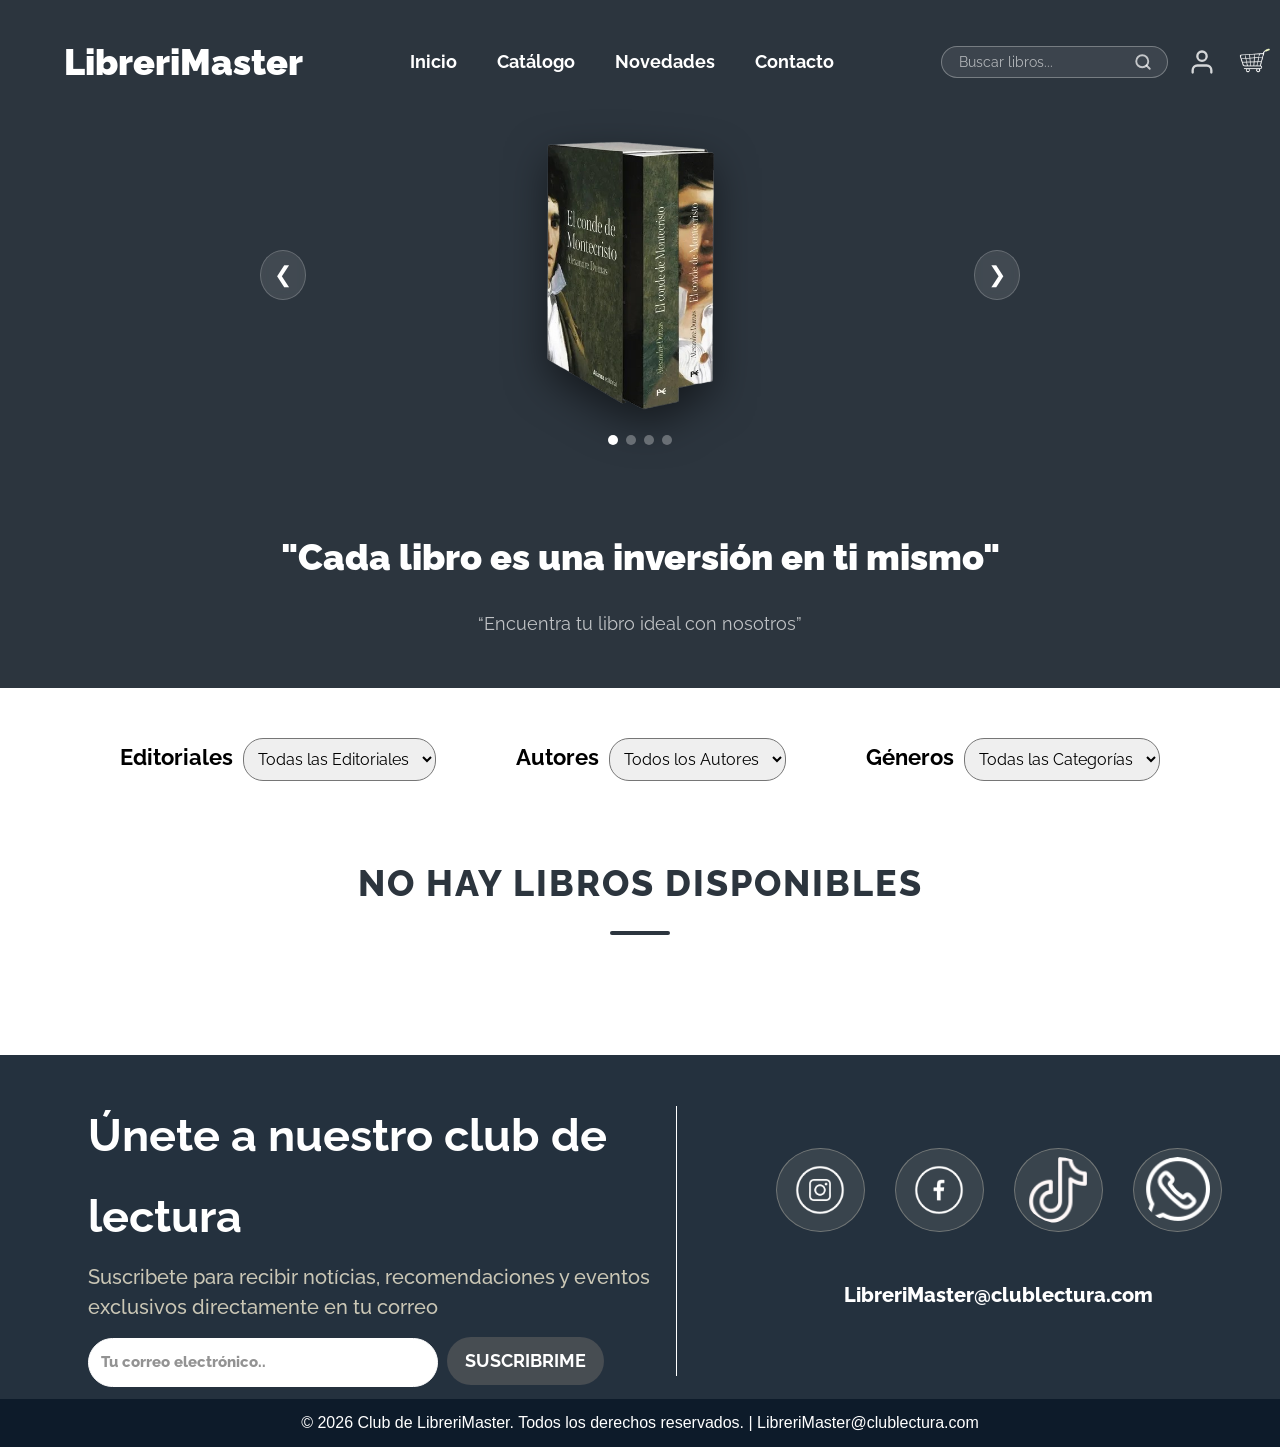
==== commit 0442d4e1: "feat: cambios de las cards" ====
--- a/Catalogo.html
+++ b/Catalogo.html
@@ -115,68 +115,29 @@
             <div class="seleccion">
                    <div class="seleccion_filter">
                     <label for="editorial">Editoriales</label>
-                    <select class="u-full-width" id="editorial">
-                        <option value="">Seleccione</option>
-                        <option value="Penguin Random House">Penguin Random House</option>
-                        <option value="Planeta">Planeta</option>
-                        <option value="Alfaguara">Alfaguara</option>
-                        <option value="Anagrama">Anagrama</option>
-                        <option value="Seix Barral">Seix Barral</option>
-                        <option value="Siglo XXI Editores">Siglo XXI Editores</option>
-                        <option value="Fondo de Cultura Económica">Fondo de Cultura Económica</option>
-                        <option value="Sudamericana">Sudamericana</option>
-                        <option value="Minotauro">Minotauro</option>
-                        <option value="Debolsillo">Debolsillo</option>
-                        <option value="Scribner">Scribner</option>
-                        <option value="Alba">Alba</option>
-                        <option value="Emu">Emu</option>
+                    <select class="seleccion__opcion" class="u-full-width" id="editorial">
+                       
                     </select>
                 </div>
 
                 <div class="seleccion_filter">
                     <label for="autor">Autores</label>
-                    <select class="u-full-width" id="autor">
-                        <option value="">Seleccione</option>
-                        <option value="Gabriel García Márquez">Gabriel García Márquez</option>
-                        <option value="Mario Vargas Llosa">Mario Vargas Llosa</option>
-                        <option value="Julio Cortázar">Julio Cortázar</option>
-                        <option value="Jorge Luis Borges">Jorge Luis Borges</option>
-                        <option value="Juan Rulfo">Juan Rulfo</option>
-                        <option value="Ramon Amaya Amador">Ramon Amaya Amador</option>
-                        <option value="Pablo Neruda">Pablo Neruda</option>
-                        <option value="Stephen King">Stephen King</option>
-                        <option value="H.P. Lovecraft">H.P. Lovecraft</option>
-                        <option value="Carlos Ruiz Zafón">Carlos Ruiz Zafón</option>
+                    <select class="seleccion__opcion" class="u-full-width" id="autor">
+                       
                     </select>
                 </div>
 
                 <div class="seleccion_filter">
                     <label for="genero">Géneros</label>
-                    <select class="u-full-width" id="genero">
-                        <option value="">Seleccione</option>
-                        <option value="Novela">Novela</option>
-                        <option value="Ciencia ficción">Ciencia ficción</option>
-                        <option value="Fantasía">Fantasía</option>
-                        <option value="Terror">Terror</option>
-                        <option value="Misterio">Misterio</option>
-                        <option value="Suspenso">Suspenso</option>
-                        <option value="Romance">Romance</option>
-                        <option value="Historia">Historia</option>
-                        <option value="Biografía">Biografía</option>
-                        <!-- <option value="Poesía">Poesía</option> -->
-                        <!-- <option value="Ensayo">Ensayo</option> -->
-                        <option value="Autoayuda">Autoayuda</option>
-                        <option value="Filosofía">Filosofía</option>
-                        <option value="Literatura clásica">Literatura clásica</option>
-                        <option value="Realismo mágico">Realismo mágico</option>
+                    <select class="seleccion__opcion" class="u-full-width" id="categoria">
+                                              
                     </select>
                 </div>
 
                 </div>
-            <input class="input_buscar" type="text" name="" id="" placeholder="🔍 Busca Géneros o Libro">
             <h2 class="productos__heading">Nuestrso Géneros</h2>
                 
-            <div class="producto__grid">
+            <div class="producto__grid" id="producto-grid">
                 
 
                 <div class="producto"> <!-- producto -->
@@ -329,6 +290,6 @@
         
     </footer>
     <p class="footer-simple__copy">&copy; 2026 Club de LibreriMaster. Todos los derechos reservados. | LibreriMaster@clublectura.com</p>
-
+    <script src="./src/app.js" type="module"></script>
 </body>
 </html>
--- a/css/style.css
+++ b/css/style.css
@@ -2,7 +2,7 @@
  --blanco: #ffffff;
  --negro: #000000;
  --gris: #343A40;
-
+ --color-grisOscuro: #2c353e;
  --fuentePrincipal: 'Raleway', sans-serif;
 }
 
@@ -762,14 +762,56 @@
     .Lectura__heading {
         font-size: 4.5rem;
     }
-
+    
     .lectura_descripcion {
         font-size: 2rem;
         font-weight: 500;
     }
 }
 
-
+/* SELECTORES */
+.seleccion {
+    display: flex;
+    flex-direction: column;
+    justify-content: center;
+    gap: 2rem;
+}
+
+.seleccion_filter {
+    display: flex;
+    flex-direction: column;
+    align-items: center;
+    row-gap: 0.5rem;
+}
+.seleccion_filter label {
+    margin-right: 1rem;
+    font-family: var(--color-grisOscuro);
+    font-size: 2.2rem;
+    font-weight: 700;
+}
+
+.seleccion__opcion {
+    border-radius: 2rem;
+    padding: 1rem;
+}
+
+@media (min-width: 925px) {
+    .seleccion {
+        display: flex;
+        flex-direction: row;
+        justify-content: center;
+        gap: 8rem;
+    }
+
+    .seleccion_filter {
+        display: flex;
+        flex-direction: row;
+        align-items: unset;
+        row-gap: unset;
+    }
+
+   
+}
 /* Formulario */
 .formulario div {
     display: flex;
